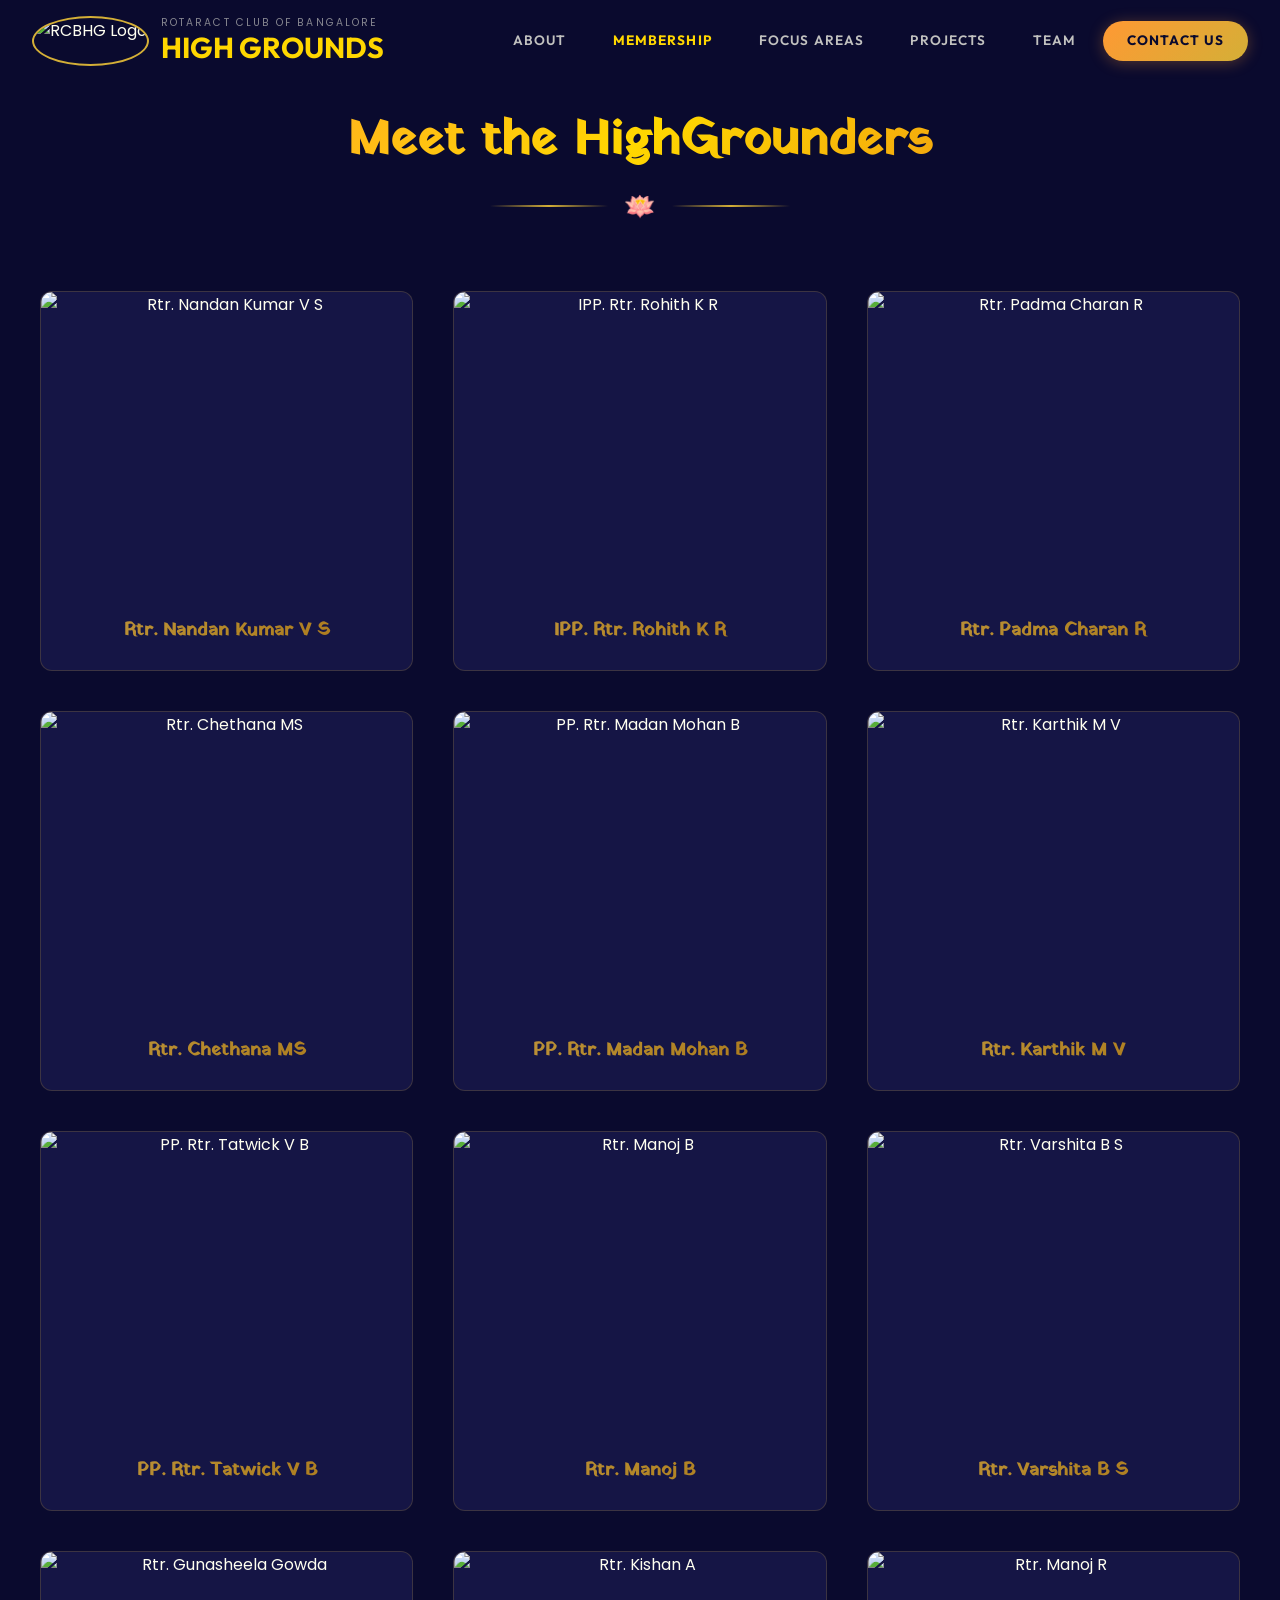
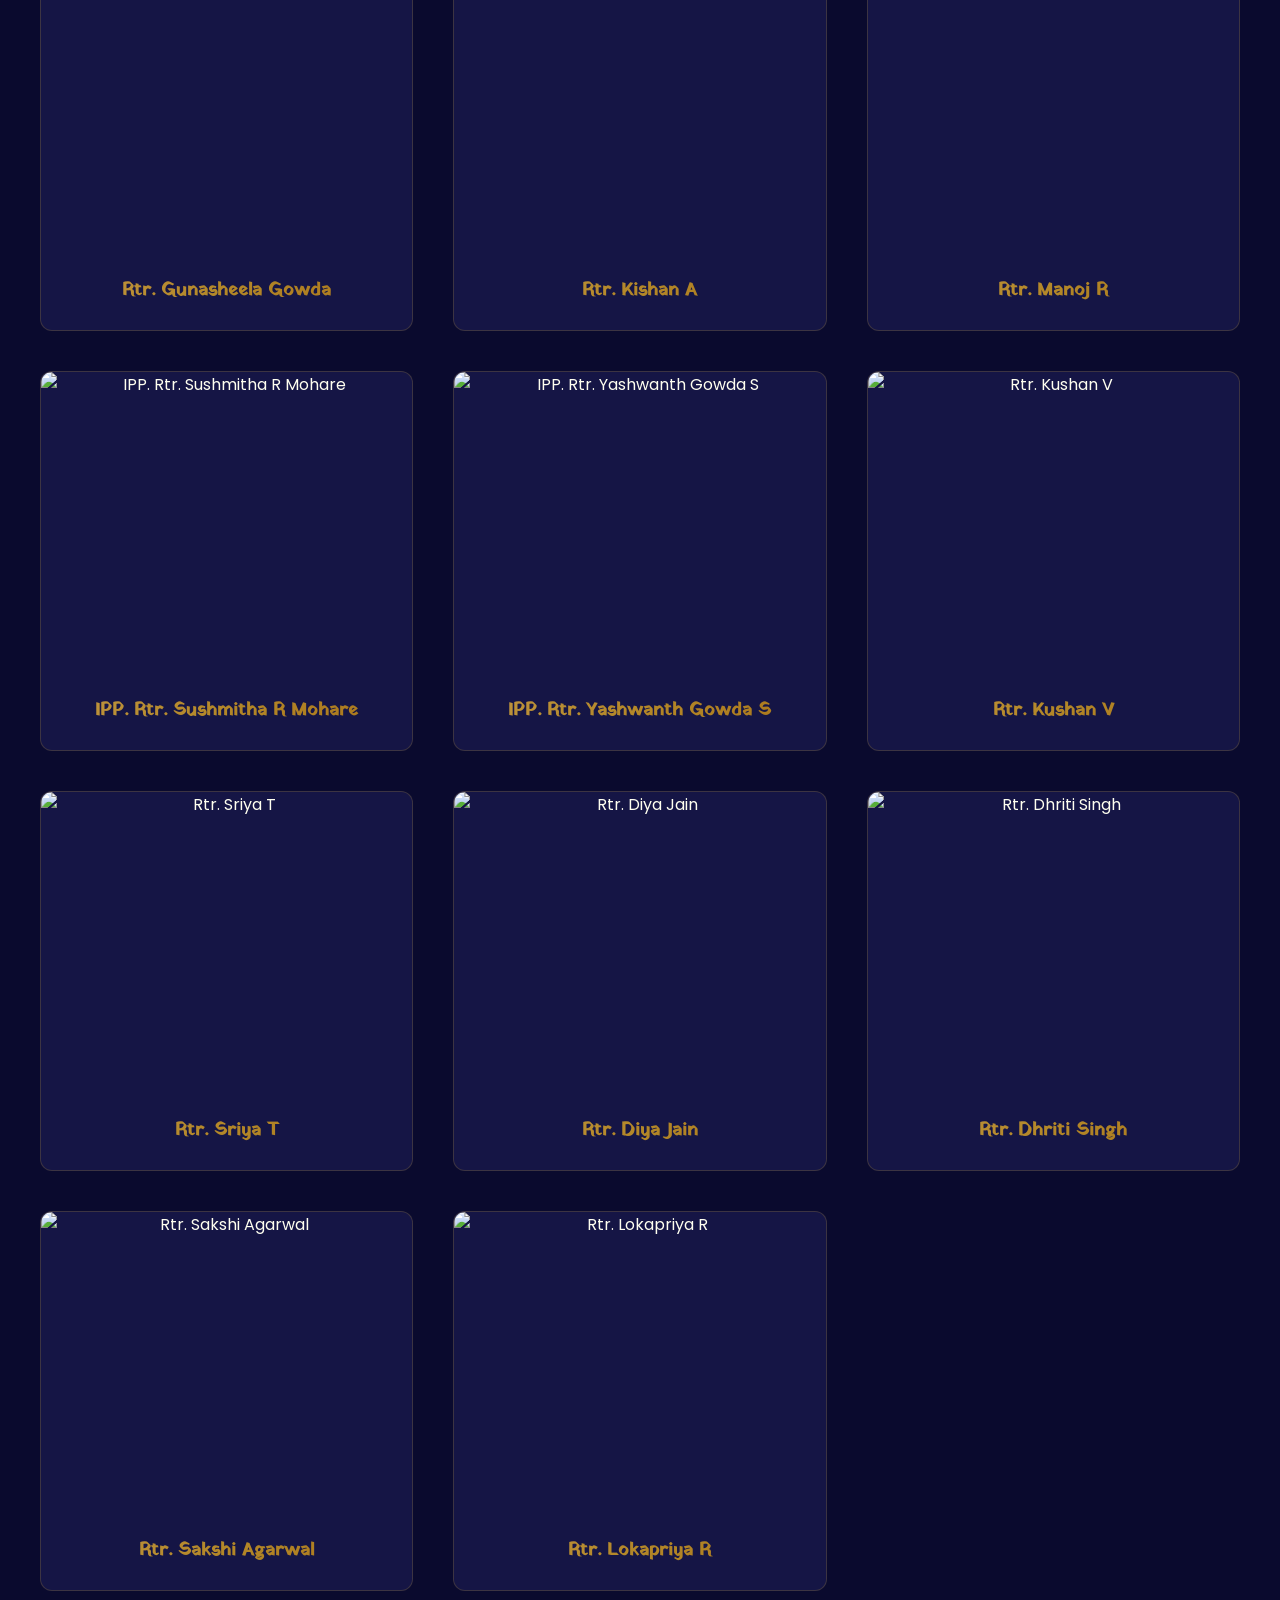
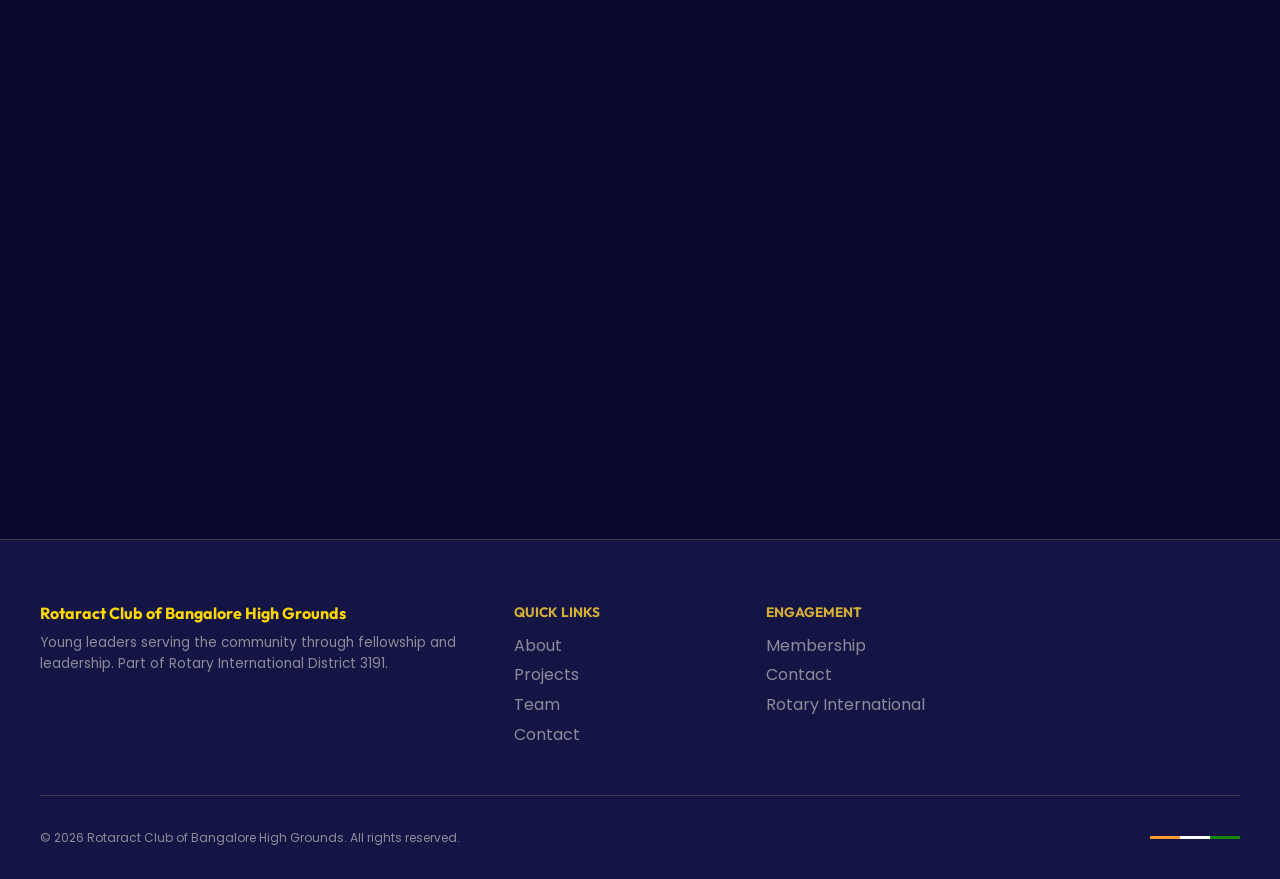
==== membership.html @ 36564b25 "Create membership.html" ====
<!DOCTYPE html>
<html lang="en">

<head>
  <meta charset="UTF-8">
  <meta name="viewport" content="width=device-width, initial-scale=1.0, maximum-scale=5">
  <title>Membership | Rotaract Club of Bangalore High Grounds</title>
  <meta name="description"
    content="Meet the members of Rotaract Club of Bangalore High Grounds and explore our membership statistics.">

  <meta name="author" content="Rotaract Club of Bangalore High Grounds">
  <meta name="keywords" content="Rotaract, Members, High Grounds, Bangalore, Community, RI District 3191">
  <meta name="robots" content="index, follow">
  <meta name="theme-color" content="#0A0A2E">

  <!-- Favicon and Fonts -->
  <link rel="icon" type="image/png" href="assets/logo.png">
  <link rel="stylesheet" href="https://cdnjs.cloudflare.com/ajax/libs/font-awesome/6.4.2/css/all.min.css">
  <link rel="stylesheet" href="styles.css">
</head>

<body>
  <!-- ══════════════════════════════════════
       FLOATING PARTICLES
       ══════════════════════════════════════ -->
  <div id="particles-container"></div>

  <!-- ══════════════════════════════════════
       NAVIGATION
       ══════════════════════════════════════ -->
  <nav id="main-nav">
    <div class="nav-inner">
      <a href="index.html" class="nav-logo">
        <img src="assets/logo.png" alt="RCBHG Logo">
        <div class="nav-logo-text">
          <small>Rotaract Club of Bangalore</small>
          <h2>HIGH GROUNDS</h2>
        </div>
      </a>
      <div class="nav-links">
        <a href="index.html#about" class="nav-link">About</a>
        <a href="membership.html" class="nav-link active">Membership</a>
        <a href="index.html#focus-areas" class="nav-link">Focus Areas</a>
        <a href="index.html#projects" class="nav-link">Projects</a>
        <a href="index.html#team" class="nav-link">Team</a>
        <a href="index.html#contact" class="nav-cta">Contact Us</a>
      </div>
      <button id="hamburger" class="hamburger" aria-label="Toggle menu">
        <span></span>
        <span></span>
        <span></span>
      </button>
    </div>
  </nav>

  <!-- Mobile Menu Drawer -->
  <div id="mobile-menu" class="mobile-menu">
    <a href="index.html#about" class="nav-link">About</a>
    <a href="membership.html" class="nav-link active">Membership</a>
    <a href="index.html#focus-areas" class="nav-link">Focus Areas</a>
    <a href="index.html#projects" class="nav-link">Projects</a>
    <a href="index.html#team" class="nav-link">Team</a>
    <a href="index.html#contact" class="nav-link">Contact Us</a>
  </div>
  <div id="mobile-backdrop" class="mobile-backdrop"></div>

  <!-- ══════════════════════════════════════
       MAIN CONTENT
       ══════════════════════════════════════ -->
  <main id="main-content">

    <!-- ── MEMBERSHIP HERO SECTION ── -->
    <!-- <section id="membership-hero" class="section reveal-parent">
      <div class="section-inner">
        <h1 class="hero-title reveal-child" style="font-size: 3.5rem; text-align: center;">
          Our <span class="highlight">Members</span>
        </h1>
        <p class="hero-subtitle reveal-child" style="max-width: 900px; margin: 1rem auto 0; text-align: center;">
          The heart of our club. Meet the passionate individuals who drive our mission forward.
        </p>
      </div>
    </section> -->

    <!-- ── MEMBER GALLERY ── -->
    <section id="member-gallery" class="section reveal-parent">
      <div class="section-inner">
        <h2 class="section-title reveal-child">Meet the HighGrounders</h2>
        <div class="indian-divider reveal-divider reveal-child">
          <span class="lotus">🪷</span>
        </div>

        <div class="member-gallery-grid">
          <!-- Member 1 -->
          <div class="member-card reveal-child">
            <div class="member-photo">
              <img src="assets/bod/Rtr. Nandan Kumar V S.png" alt="Rtr. Nandan Kumar V S">
            </div>
            <div class="member-details">
              <h3>Rtr. Nandan Kumar V S</h3>
            </div>
          </div>

          <!-- Member 2 -->
          <div class="member-card reveal-child">
            <div class="member-photo">
              <img src="assets/bod/IPP. Rtr. Rohith K R.jpeg" alt="IPP. Rtr. Rohith K R">
            </div>
            <div class="member-details">
              <h3>IPP. Rtr. Rohith K R</h3>
            </div>
          </div>

          <!-- Member 3 -->
          <div class="member-card reveal-child">
            <div class="member-photo">
              <img src="assets/bod/Rtr. Padma Charan R.png" alt="Rtr. Padma Charan R">
            </div>
            <div class="member-details">
              <h3>Rtr. Padma Charan R</h3>
            </div>
          </div>

          <!-- Member 4 -->
          <div class="member-card reveal-child">
            <div class="member-photo">
              <img src="assets/bod/Rtr. Chethana MS.jpeg" alt="Rtr. Chethana MS">
            </div>
            <div class="member-details">
              <h3>Rtr. Chethana MS</h3>
            </div>
          </div>

          <!-- Member 5 -->
          <div class="member-card reveal-child">
            <div class="member-photo">
              <img src="assets/bod/PP. Rtr. Madan Mohan B.jpg" alt="PP. Rtr. Madan Mohan B">
            </div>
            <div class="member-details">
              <h3>PP. Rtr. Madan Mohan B</h3>
            </div>
          </div>

          <!-- Member 6 -->
          <div class="member-card reveal-child">
            <div class="member-photo">
              <img src="assets/bod/Rtr. Karthik M V.jpeg" alt="Rtr. Karthik M V">
            </div>
            <div class="member-details">
              <h3>Rtr. Karthik M V</h3>
            </div>
          </div>

          <!-- Member 7 -->
          <div class="member-card reveal-child">
            <div class="member-photo">
              <img src="assets/bod/Rtr. Tatwickvb.jpeg" alt="PP. Rtr. Tatwick V B">
            </div>
            <div class="member-details">
              <h3>PP. Rtr. Tatwick V B</h3>
            </div>
          </div>

          <!-- Member 8 -->
          <div class="member-card reveal-child">
            <div class="member-photo">
              <img src="assets/bod/Rtr. Manoj B.jpeg" alt="Rtr. Manoj B">
            </div>
            <div class="member-details">
              <h3>Rtr. Manoj B</h3>
            </div>
          </div>

          <!-- Member 9 -->
          <div class="member-card reveal-child">
            <div class="member-photo">
              <img src="assets/bod/Rtr. Varshita B S.jpg" alt="Rtr. Varshita B S">
            </div>
            <div class="member-details">
              <h3>Rtr. Varshita B S</h3>
            </div>
          </div>

          <!-- Member 10 -->
          <div class="member-card reveal-child">
            <div class="member-photo">
              <img src="assets/bod/Rtr. Gunasheela Gowda.jpeg" alt="Rtr. Gunasheela Gowda">
            </div>
            <div class="member-details">
              <h3>Rtr. Gunasheela Gowda</h3>
            </div>
          </div>

          <!-- Member 11 -->
          <div class="member-card reveal-child">
            <div class="member-photo">
              <img src="assets/bod/Rtr. Kishan A.png" alt="Rtr. Kishan A">
            </div>
            <div class="member-details">
              <h3>Rtr. Kishan A</h3>
            </div>
          </div>

          <!-- Member 12 -->
          <div class="member-card reveal-child">
            <div class="member-photo">
              <img src="assets/bod/Rtr. Manoj R.jpeg" alt="Rtr. Manoj R">
            </div>
            <div class="member-details">
              <h3>Rtr. Manoj R</h3>
            </div>
          </div>

          <!-- Member 13 -->
          <div class="member-card reveal-child">
            <div class="member-photo">
              <img src="assets/bod/IPP.Rtr.Sushmitha R Mohare.jpeg" alt="IPP. Rtr. Sushmitha R Mohare">
            </div>
            <div class="member-details">
              <h3>IPP. Rtr. Sushmitha R Mohare</h3>
            </div>
          </div>

          <!-- Member 14 -->
          <div class="member-card reveal-child">
            <div class="member-photo">
              <img src="assets/bod/IPP. Rtr. Yashwanth Gowda S.jpg" alt="IPP. Rtr. Yashwanth Gowda S">
            </div>
            <div class="member-details">
              <h3>IPP. Rtr. Yashwanth Gowda S</h3>
            </div>
          </div>

          <!-- Member 15 -->
          <div class="member-card reveal-child">
            <div class="member-photo">
              <img src="assets/bod/Rtr. Kushan V.webp" alt="Rtr. Kushan V">
            </div>
            <div class="member-details">
              <h3>Rtr. Kushan V</h3>
            </div>
          </div>

          <!-- Member 16 -->
          <div class="member-card reveal-child">
            <div class="member-photo">
              <img src="assets/bod/Rtr. Sriya T.png" alt="Rtr. Sriya T">
            </div>
            <div class="member-details">
              <h3>Rtr. Sriya T</h3>
            </div>
          </div>

          <!-- Member 17 -->
          <div class="member-card reveal-child">
            <div class="member-photo">
              <img src="assets/bod/Rtr. Diya Jain.jpeg" alt="Rtr. Diya Jain">
            </div>
            <div class="member-details">
              <h3>Rtr. Diya Jain</h3>
            </div>
          </div>

          <!-- Member 18 -->
          <div class="member-card reveal-child">
            <div class="member-photo">
              <img src="assets/bod/Rtr. Dhriti Singh.png" alt="Rtr. Dhriti Singh">
            </div>
            <div class="member-details">
              <h3>Rtr. Dhriti Singh</h3>
            </div>
          </div>

          <!-- Member 19 -->
          <div class="member-card reveal-child">
            <div class="member-photo">
              <img src="assets/bod/Rtr. Sakshi Agarwal.jpg" alt="Rtr. Sakshi Agarwal">
            </div>
            <div class="member-details">
              <h3>Rtr. Sakshi Agarwal</h3>
            </div>
          </div>

          <!-- Member 20 -->
          <div class="member-card reveal-child">
            <div class="member-photo">
              <img src="assets/bod/Rtr Lokapriya R.jpg" alt="Rtr. Lokapriya R">
            </div>
            <div class="member-details">
              <h3>Rtr. Lokapriya R</h3>
            </div>
          </div>

          <!-- Member 21 -->
          <div class="member-card reveal-child">
            <div class="member-photo">
              <img src="assets/bod/Rtr. Kavyashree S.png" alt="Rtr. Kavyashree S">
            </div>
            <div class="member-details">
              <h3>Rtr. Kavyashree S</h3>
            </div>
          </div>

          <!-- Member 22 -->
          <div class="member-card reveal-child">
            <div class="member-photo">
              <img src="assets/members/PP. Rtr. Padma Nesar R.jpg" alt="PP. Rtr. Padma Nesar R">
            </div>
            <div class="member-details">
              <h3>PP. Rtr. Padma Nesar R</h3>
            </div>
          </div>

          <!-- Member 23 -->
          <div class="member-card reveal-child">
            <div class="member-photo">
              <img src="assets/members/Rtr. Vijay R.jpg" alt="Rtr. Vijay R">
            </div>
            <div class="member-details">
              <h3>Rtr. Vijay R</h3>
            </div>
          </div>

          <!-- Member 24 -->
          <div class="member-card reveal-child">
            <div class="member-photo">
              <img src="assets/members/Rtr. Darshana Sankhla.jpeg" alt="Rtr. Darshana Sankhla">
            </div>
            <div class="member-details">
              <h3>Rtr. Darshana Sankhla</h3>
            </div>
          </div>

          <!-- Member 25 -->
          <div class="member-card reveal-child">
            <div class="member-photo">
              <img src="assets/members/PP Rtr. Dheeraj D Raikar.jpg" alt="PP Rtr. Dheeraj D Raikar">
            </div>
            <div class="member-details">
              <h3>PP Rtr. Dheeraj D Raikar</h3>
            </div>
          </div>

          <!-- Member 26 -->
          <div class="member-card reveal-child">
            <div class="member-photo">
              <img src="assets/members/Rtr. Mohd Mujaheed.jpeg" alt="Rtr. Mohd Mujaheed">
            </div>
            <div class="member-details">
              <h3>Rtr. Mohd Mujaheed</h3>
            </div>
          </div>

          <!-- Member 27 -->
          <div class="member-card reveal-child">
            <div class="member-photo">
              <img src="assets/members/PP Rtr. Vishnu V.jpg" alt="PP Rtr. Vishnu V">
            </div>
            <div class="member-details">
              <h3>PP Rtr. Vishnu V</h3>
            </div>
          </div>

          <!-- Member 28 -->
          <div class="member-card reveal-child">
            <div class="member-photo">
              <img src="assets/members/Rtr. Shreyas S Rigvedi.jpg" alt="Rtr. Shreyas S Rigvedi">
            </div>
            <div class="member-details">
              <h3>Rtr. Shreyas S Rigvedi</h3>
            </div>
          </div>

          <!-- Member 29 -->
          <div class="member-card reveal-child">
            <div class="member-photo">
              <img src="assets/members/Rtr. Riya Singhal.jpeg" alt="Rtr. Riya Singhal">
            </div>
            <div class="member-details">
              <h3>Rtr. Riya Singhal</h3>
            </div>
          </div>

          <!-- Member 30 -->
          <div class="member-card reveal-child">
            <div class="member-photo">
              <img src="assets/members/Rtr. Sai Jaswanth J Ganesh.jpeg" alt="Rtr. Sai Jaswanth J Ganesh">
            </div>
            <div class="member-details">
              <h3>Rtr. Sai Jaswanth J Ganesh</h3>
            </div>
          </div>

          <!-- Member 31 -->
          <div class="member-card reveal-child">
            <div class="member-photo">
              <img src="assets/members/Rtr. Vaishnav Prasid P.jpeg" alt="Rtr. Vaishnav Prasid P">
            </div>
            <div class="member-details">
              <h3>Rtr. Vaishnav Prasid P</h3>
            </div>
          </div>

          <!-- Member 32 -->
          <div class="member-card reveal-child">
            <div class="member-photo">
              <img src="assets/members/Rtr. Gokul.jpg" alt="Rtr. Gokul">
            </div>
            <div class="member-details">
              <h3>Rtr. Gokul</h3>
            </div>
          </div>

          <!-- Member 33 -->
          <div class="member-card reveal-child">
            <div class="member-photo">
              <img src="assets/members/Rtr. Prerana Balakrishna.jpeg" alt="Rtr. Prerana Balakrishna">
            </div>
            <div class="member-details">
              <h3>Rtr. Prerana Balakrishna</h3>
            </div>
          </div>

          <!-- Member 34 -->
          <div class="member-card reveal-child">
            <div class="member-photo">
              <img src="assets/members/Rtr. Deekshitha Puttraj.jpg" alt="Rtr. Deekshitha Puttraj">
            </div>
            <div class="member-details">
              <h3>Rtr. Deekshitha Puttraj</h3>
            </div>
          </div>

          <!-- Member 35 -->
          <div class="member-card reveal-child">
            <div class="member-photo">
              <img src="assets/members/Rtr. Shirali Kaushal.jpg" alt="Rtr. Shirali Kaushal">
            </div>
            <div class="member-details">
              <h3>Rtr. Shirali Kaushal</h3>
            </div>
          </div>

        </div>
      </div>
    </section>

  </main>

  <!-- ══════════════════════════════════════
       FOOTER
       ══════════════════════════════════════ -->
  <footer id="footer">
    <div class="footer-grid">
      <div>
        <h4 style="color: var(--gold-bright); margin-bottom: 0.5rem;">Rotaract Club of Bangalore High Grounds</h4>
        <p style="color: var(--text-muted); font-size: 0.85rem;">
          Young leaders serving the community through fellowship and leadership. Part of Rotary International District
          3191.
        </p>
      </div>
      <div>
        <h4 style="color: var(--gold); font-size: 0.85rem; text-transform: uppercase; margin-bottom: 0.75rem;">Quick
          Links</h4>
        <a href="index.html#about" style="display:block; color:var(--text-muted); margin-bottom: 0.25rem;">About</a>
        <a href="index.html#projects"
          style="display:block; color:var(--text-muted); margin-bottom: 0.25rem;">Projects</a>
        <a href="index.html#team" style="display:block; color:var(--text-muted); margin-bottom: 0.25rem;">Team</a>
        <a href="index.html#contact" style="display:block; color:var(--text-muted);">Contact</a>
      </div>
      <div>
        <h4 style="color: var(--gold); font-size: 0.85rem; text-transform: uppercase; margin-bottom: 0.75rem;">
          Engagement</h4>
        <a href="membership.html" style="display:block; color:var(--text-muted); margin-bottom: 0.25rem;">Membership</a>
        <a href="index.html#contact" style="display:block; color:var(--text-muted); margin-bottom: 0.25rem;">Contact</a>
        <a href="https://rotary.org" target="_blank" rel="noopener"
          style="display:block; color:var(--text-muted);">Rotary
          International</a>
      </div>
    </div>
    <div class="footer-bottom">
      <span>© 2026 Rotaract Club of Bangalore High Grounds. All rights reserved.</span>
      <div class="tricolor-bar">
        <span class="saffron"></span>
        <span class="white"></span>
        <span class="green"></span>
      </div>
    </div>
  </footer>

  <!-- JavaScript -->
  <script src="script.js"></script>
</body>

</html>
---- styles.css ----
/* ============================================================
   ROTARACT CLUB OF HIGHGROUNDS — Design System & Styles
   Indian Theme | Cinematic Scroll | Premium Aesthetics
   ============================================================ */

/* ── Google Fonts ── */
@import url('https://fonts.googleapis.com/css2?family=Yatra+One&family=Gravitas+One&family=Outfit:wght@300;400;500;600;700;800;900&family=Poppins:wght@300;400;500;600;700;800&display=swap');




/* ── CSS Custom Properties (Design Tokens) ── */
:root {
  /* Indian Color Palette */
  --saffron: #FF9933;
  --saffron-deep: #E87B1A;
  --saffron-glow: #FFB347;
  --navy: #0A0A2E;
  --navy-light: #151545;
  --navy-surface: #1C1C55;
  --maroon: #800020;
  --maroon-deep: #5C0015;
  --gold: #D4AF37;
  --gold-bright: #FFD700;
  --gold-pale: #F5E6B8;
  --ivory: #FFFFF0;
  --ivory-warm: #FFF8DC;
  --teal: #1B6B6E;
  --teal-deep: #0D4F52;
  --white: #FFFFFF;
  --green-india: #138808;
  --chakra-blue: #000080;

  /* Neutral Scale */
  --gray-50: #FAFAFA;
  --gray-100: #F5F5F5;
  --gray-200: #E5E5E5;
  --gray-300: #D4D4D4;
  --gray-400: #A3A3A3;
  --gray-500: #737373;
  --gray-600: #525252;
  --gray-700: #404040;
  --gray-800: #262626;
  --gray-900: #171717;

  /* Semantic Colors */
  --bg-primary: var(--navy);
  --bg-secondary: var(--navy-light);
  --bg-surface: var(--navy-surface);
  --bg-card: rgba(26, 26, 80, 0.6);
  --text-primary: var(--ivory);
  --text-secondary: rgba(255, 255, 240, 0.75);
  --text-muted: rgba(255, 255, 240, 0.5);
  --accent-primary: var(--saffron);
  --accent-secondary: var(--gold);
  --accent-tertiary: var(--teal);
  --border-color: rgba(212, 175, 55, 0.2);
  --border-glow: rgba(255, 153, 51, 0.4);

  /* Typography */
  --font-display: 'Bebas Neue', 'Yatra One', serif;
  --font-heading: 'Outfit', sans-serif;
  --font-body: 'Poppins', sans-serif;

  /* Font Sizes — Fluid */
  --fs-hero: clamp(2.5rem, 7vw, 6rem);
  --fs-h1: clamp(2.25rem, 5vw, 4rem);
  --fs-h2: clamp(1.75rem, 4vw, 3rem);
  --fs-h3: clamp(1.25rem, 3vw, 2rem);
  --fs-h4: clamp(1.1rem, 2vw, 1.5rem);
  --fs-body: clamp(0.95rem, 1.5vw, 1.1rem);
  --fs-small: clamp(0.8rem, 1vw, 0.9rem);
  --fs-caption: 0.75rem;

  /* Spacing */
  --space-xs: 0.5rem;
  --space-sm: 0.75rem;
  --space-md: 1rem;
  --space-lg: 1.25rem;
  --space-xl: 1.75rem;
  --space-2xl: 2rem;
  --space-3xl: 3rem;

  /* Borders */
  --radius-sm: 0.5rem;
  --radius-md: 1rem;
  --radius-lg: 1.5rem;
  --radius-xl: 2rem;
  --radius-full: 50%;

  /* Shadows */
  --shadow-sm: 0 2px 8px rgba(0, 0, 0, 0.3);
  --shadow-md: 0 4px 20px rgba(0, 0, 0, 0.4);
  --shadow-lg: 0 8px 40px rgba(0, 0, 0, 0.5);
  --shadow-glow-saffron: 0 0 30px rgba(255, 153, 51, 0.3);
  --shadow-glow-gold: 0 0 30px rgba(212, 175, 55, 0.3);
  --shadow-glow-teal: 0 0 30px rgba(27, 107, 110, 0.3);

  /* Glass */
  --glass-bg: rgba(10, 10, 46, 0.65);
  --glass-border: rgba(212, 175, 55, 0.15);
  --glass-blur: 20px;

  /* Transitions */
  --ease-smooth: cubic-bezier(0.25, 0.46, 0.45, 0.94);
  --ease-bounce: cubic-bezier(0.34, 1.56, 0.64, 1);
  --ease-out-expo: cubic-bezier(0.19, 1, 0.22, 1);

  /* Z-index layers */
  --z-particles: 1;
  --z-content: 5;
  --z-nav: 100;
  --z-intro: 10000;
}

/* ── Reset & Base ── */
*,
*::before,
*::after {
  margin: 0;
  padding: 0;
  box-sizing: border-box;
}

html {
  scroll-behavior: smooth;
  scrollbar-width: thin;
  scrollbar-color: var(--gold) var(--navy);
  overflow-x: hidden;
}

body {
  font-family: var(--font-body);
  background-color: var(--bg-primary);
  color: var(--text-primary);
  line-height: 1.6;
  overflow-x: hidden;
  -webkit-font-smoothing: antialiased;
  -moz-osx-font-smoothing: grayscale;
}

/* Scrollbar */
::-webkit-scrollbar {
  width: 8px;
}

::-webkit-scrollbar-track {
  background: var(--navy);
}

::-webkit-scrollbar-thumb {
  background: linear-gradient(180deg, var(--saffron), var(--gold));
  border-radius: 4px;
}

img {
  max-width: 100%;
  height: auto;
  display: block;
}

a {
  text-decoration: none;
  color: inherit;
}

ul {
  list-style: none;
}

button {
  cursor: pointer;
  border: none;
  background: none;
  font-family: inherit;
}

/* ── Typography ── */
.font-display {
  font-family: var(--font-display);
}

.font-heading {
  font-family: var(--font-heading);
}

/* Target only the H2 inside the navigation logo text */
.nav-logo-text h2 {
  color: var(--gold-bright);
  /* Replace with your desired color token or hex code */
}


h1,
h2,
h3,
h4,
h5,
h6 {
  font-family: var(--font-heading);
  font-weight: 700;
  line-height: 1.2;
  color: var(--text-primary);
}

.section-title {
  font-family: var(--font-display);
  font-size: var(--fs-h2);
  text-align: center;
  margin-bottom: var(--space-md);
  background: linear-gradient(135deg, var(--saffron), var(--gold-bright), var(--saffron-deep));
  -webkit-background-clip: text;
  -webkit-text-fill-color: transparent;
  background-clip: text;
}

.section-subtitle {
  text-align: center;
  color: var(--text-secondary);
  font-size: var(--fs-body);
  max-width: 600px;
  margin: 0 auto var(--space-xl);
}

/* ── Indian Decorative Divider ── */
.indian-divider {
  display: flex;
  align-items: center;
  justify-content: center;
  gap: 1rem;
  margin: var(--space-lg) auto;
  max-width: 300px;
}

.indian-divider::before,
.indian-divider::after {
  content: '';
  flex: 1;
  height: 1px;
  background: linear-gradient(90deg, transparent, var(--gold), transparent);
}

.indian-divider .lotus {
  font-size: 1.5rem;
  color: var(--gold);
  animation: float 3s ease-in-out infinite;
}

/* ── Mandala Decoration ── */
.mandala-decoration {
  position: absolute;
  width: 300px;
  height: 300px;
  opacity: 0.06;
  pointer-events: none;
  background: conic-gradient(from 0deg, var(--gold), transparent, var(--gold), transparent, var(--gold), transparent, var(--gold), transparent);
  border-radius: 50%;
  animation: rotateSlow 60s linear infinite;
}

/* ══════════════════════════════════════
   VIDEO INTRO OVERLAY (Clean Click-To-Play & Object-Fit: Cover)
   ══════════════════════════════════════ */

.vi-overlay {
  position: fixed;
  inset: 0;
  z-index: var(--z-intro);
  background: #000000;
  display: flex;
  align-items: center;
  justify-content: center;
  cursor: pointer;
  opacity: 1;
  transition: opacity 0.8s cubic-bezier(0.4, 0, 0.2, 1);
  overflow: hidden;
}

.vi-overlay.vi-fade-out {
  opacity: 0;
  pointer-events: none;
}

.vi-overlay.vi-hidden {
  display: none;
}

/* HTML5 Intro Video element with object-fit: cover for fullscreen */
.vi-video {
  position: absolute;
  inset: 0;
  width: 100%;
  height: 100%;
  object-fit: cover;
  z-index: 0;
}

/* Clean Play Button Indicator */
.vi-play-trigger {
  position: relative;
  z-index: 5;
  display: flex;
  flex-direction: column;
  align-items: center;
  gap: 16px;
  pointer-events: none;
  transition: transform 0.3s ease, opacity 0.3s ease;
}

.vi-play-icon-wrap {
  width: 84px;
  height: 84px;
  border-radius: 50%;
  background: rgba(255, 153, 51, 0.25);
  border: 1px solid rgba(212, 175, 55, 0.5);
  backdrop-filter: blur(12px);
  display: flex;
  align-items: center;
  justify-content: center;
  box-shadow: 0 0 40px rgba(255, 153, 51, 0.4);
  animation: viPulse 2.5s ease-in-out infinite;
}

.vi-play-icon {
  width: 0;
  height: 0;
  border-style: solid;
  border-width: 12px 0 12px 22px;
  border-color: transparent transparent transparent var(--gold-bright);
  margin-left: 4px;
}

.vi-play-text {
  font-family: var(--font-heading);
  font-size: 0.9rem;
  font-weight: 600;
  color: var(--ivory);
  letter-spacing: 0.1em;
  text-transform: uppercase;
  background: rgba(10, 10, 46, 0.75);
  padding: 8px 20px;
  border-radius: var(--radius-xl);
  border: 1px solid var(--border-color);
  backdrop-filter: blur(8px);
}

.vi-overlay:hover .vi-play-trigger {
  transform: scale(1.08);
}

.vi-overlay.vi-playing .vi-play-trigger {
  opacity: 0;
}

/* Progress bar */
.vi-progress {
  position: absolute;
  bottom: 0;
  left: 0;
  width: 100%;
  height: 4px;
  background: rgba(255, 255, 255, 0.1);
  z-index: 10;
}

.vi-progress-bar {
  height: 100%;
  width: 0%;
  background: linear-gradient(90deg, var(--saffron), var(--gold-bright));
  box-shadow: 0 0 10px var(--saffron);
  transition: width 0.1s linear;
}

body.vi-active {
  overflow: hidden;
}

/* ══════════════════════════════════════
   NAVIGATION
   ══════════════════════════════════════ */

#main-nav {
  position: fixed;
  top: 0;
  left: 0;
  right: 0;
  z-index: var(--z-nav);
  padding: 1rem 2rem;
  transition: all 0.4s var(--ease-smooth);
  opacity: 0;
  transform: translateY(-100%);
}

#main-nav.visible {
  opacity: 1;
  transform: translateY(0);
}

#main-nav.scrolled {
  background: var(--glass-bg);
  backdrop-filter: blur(var(--glass-blur));
  -webkit-backdrop-filter: blur(var(--glass-blur));
  border-bottom: 1px solid var(--glass-border);
  box-shadow: 0 4px 30px rgba(0, 0, 0, 0.3);
  padding: 0.75rem 2rem;
}

.nav-inner {
  max-width: 1400px;
  margin: 0 auto;
  display: flex;
  align-items: center;
  justify-content: space-between;
}

.nav-logo {
  display: flex;
  align-items: center;
  gap: 0.75rem;
}

.nav-logo img {
  height: 50px;
  width: auto;
  border-radius: 50%;
  border: 2px solid var(--gold);
  transition: transform 0.3s var(--ease-bounce);
}

.nav-logo:hover img {
  transform: scale(1.1) rotate(5deg);
}

.nav-logo-text {
  font-family: var(--font-display);
  font-size: 1.2rem;
  color: var(--gold-bright);
  line-height: 1.2;
}

.nav-logo-text small {
  display: block;
  font-family: var(--font-body);
  font-size: 0.65rem;
  color: var(--text-muted);
  letter-spacing: 0.2em;
  text-transform: uppercase;
}

.nav-links {
  display: flex;
  align-items: center;
  gap: 0.5rem;
}

.nav-link {
  position: relative;
  padding: 0.6rem 1.2rem;
  font-family: var(--font-heading);
  font-size: 0.85rem;
  font-weight: 600;
  color: var(--text-secondary);
  text-transform: uppercase;
  letter-spacing: 0.08em;
  transition: all 0.3s ease;
  border-radius: var(--radius-sm);
}

.nav-link:hover,
.nav-link.active {
  color: var(--gold-bright);
}

.nav-cta {
  padding: 0.6rem 1.5rem;
  background: linear-gradient(135deg, var(--saffron), var(--gold));
  color: var(--navy);
  font-family: var(--font-heading);
  font-weight: 700;
  font-size: 0.85rem;
  border-radius: var(--radius-xl);
  text-transform: uppercase;
  letter-spacing: 0.08em;
  transition: all 0.3s var(--ease-bounce);
  box-shadow: 0 2px 15px rgba(255, 153, 51, 0.3);
}

.nav-cta:hover {
  transform: translateY(-2px) scale(1.05);
  box-shadow: 0 4px 25px rgba(255, 153, 51, 0.5);
}

.hamburger {
  display: none;
  flex-direction: column;
  gap: 5px;
  width: 30px;
  padding: 5px 0;
  z-index: 10;
}

.hamburger span {
  width: 100%;
  height: 2px;
  background: var(--gold);
  border-radius: 2px;
  transition: all 0.3s ease;
}

.hamburger.active span:nth-child(1) {
  transform: translateY(7px) rotate(45deg);
  background: var(--saffron);
}

.hamburger.active span:nth-child(2) {
  opacity: 0;
}

.hamburger.active span:nth-child(3) {
  transform: translateY(-7px) rotate(-45deg);
  background: var(--saffron);
}

.mobile-menu {
  position: fixed;
  top: 0;
  right: -100%;
  width: min(350px, 85vw);
  height: 100vh;
  background: var(--glass-bg);
  backdrop-filter: blur(30px);
  -webkit-backdrop-filter: blur(30px);
  z-index: 99;
  padding: 6rem 2rem 2rem;
  transition: right 0.5s var(--ease-out-expo);
  border-left: 1px solid var(--glass-border);
  display: flex;
  flex-direction: column;
  gap: 0.5rem;
}

.mobile-menu.open {
  right: 0;
}

.mobile-backdrop {
  position: fixed;
  inset: 0;
  background: rgba(0, 0, 0, 0.5);
  z-index: 98;
  opacity: 0;
  pointer-events: none;
  transition: opacity 0.3s ease;
}

.mobile-backdrop.active {
  opacity: 1;
  pointer-events: auto;
}

/* ══════════════════════════════════════
   MAIN WEBSITE CONTENT
   ══════════════════════════════════════ */

#main-content {
  opacity: 0;
  transition: opacity 1s ease;
  position: relative;
}

#main-content.visible {
  opacity: 1;
}

.section {
  position: relative;
  padding: var(--space-3xl) var(--space-lg);
  overflow: hidden;
}

.section-inner {
  max-width: 1200px;
  margin: 0 auto;
}

/* ── HERO SECTION ── */
#hero {
  min-height: 100vh;
  display: flex;
  align-items: flex-start;
  justify-content: center;
  text-align: center;
  position: relative;
  background: url('assets/teamheaderbg.png') center 20% / cover no-repeat;
  overflow: hidden;
  padding-top: 13rem;
}

#hero::before {
  content: '';
  position: absolute;
  inset: 0;
  background: linear-gradient(180deg,
      rgba(10, 10, 46, 0.12) 0%,
      rgba(10, 10, 46, 0.25) 35%,
      rgba(10, 10, 46, 0.7) 55%,
      rgba(10, 10, 46, 0.95) 75%,
      rgba(10, 10, 46, 1) 100%);
}

.hero-content {
  position: relative;
  z-index: var(--z-content);
  padding: 1rem;
  max-width: 900px;
  margin-top: auto;
  padding-bottom: 2rem;
}

.hero-badge {
  display: inline-flex;
  align-items: center;
  gap: 0.5rem;
  padding: 0.5rem 1.5rem;
  background: rgba(255, 153, 51, 0.15);
  border: 1px solid rgba(255, 153, 51, 0.3);
  border-radius: var(--radius-xl);
  font-size: var(--fs-small);
  color: var(--saffron);
  font-weight: 500;
  margin-bottom: var(--space-lg);
  backdrop-filter: blur(10px);
}

.hero-title {
  font-family: var(--font-display);
  /* font-size: clamp(1.2rem, 3.8vw, 3.6rem); */
  font-size: -webkit-xxx-large;
  line-height: 1.15;
  margin-bottom: var(--space-md);
}

.hero-title-white {
  display: block;
  white-space: nowrap;
  color: var(--white);
  -webkit-text-fill-color: var(--white);
}

.hero-title-gold {
  display: block;
  white-space: nowrap;
  background: linear-gradient(135deg, var(--gold-bright), #FFC800);
  -webkit-background-clip: text;
  -webkit-text-fill-color: transparent;
  background-clip: text;
}

.hero-title .highlight {
  background: linear-gradient(135deg, var(--saffron), var(--gold-bright));
  -webkit-background-clip: text;
  -webkit-text-fill-color: transparent;
  background-clip: text;
}

.hero-tagline {
  font-size: 1.5rem;
  color: var(--gold-bright);
  margin-bottom: 0.5rem;
}

.hero-tagline-sub {
  font-size: 1.15rem;
  color: var(--text-secondary);
  font-style: italic;
  margin-bottom: 1rem;
  font-family: var(--font-body);
}

.hero-subtitle {
  color: var(--text-secondary);
  font-size: var(--fs-body);
  max-width: 700px;
  margin: 0 auto var(--space-xl);
}

.hero-buttons {
  display: flex;
  align-items: center;
  justify-content: center;
  gap: 1.5rem;
  flex-wrap: wrap;
}

.btn {
  display: inline-flex;
  align-items: center;
  gap: 0.5rem;
  padding: 0.9rem 2rem;
  font-family: var(--font-heading);
  font-weight: 700;
  font-size: 0.95rem;
  border-radius: var(--radius-xl);
  text-transform: uppercase;
  letter-spacing: 0.05em;
  transition: all 0.3s var(--ease-bounce);
}

.btn-primary {
  background: linear-gradient(135deg, var(--saffron), var(--gold));
  color: var(--navy);
  box-shadow: 0 4px 20px rgba(255, 153, 51, 0.4);
}

.btn-primary:hover {
  transform: translateY(-3px) scale(1.05);
  box-shadow: 0 6px 30px rgba(255, 153, 51, 0.6);
}

.btn-outline {
  border: 2px solid var(--gold);
  color: var(--gold-bright);
  background: rgba(212, 175, 55, 0.1);
}

.btn-outline:hover {
  background: var(--gold);
  color: var(--navy);
  transform: translateY(-3px);
}

/* ── QUICK LINKS GRID ── */
#quick-links {
  margin-top: -3rem;
  position: relative;
  z-index: 10;
  padding: 0 var(--space-lg);
}

.quick-links-grid {
  max-width: 1200px;
  margin: 0 auto;
  display: grid;
  grid-template-columns: repeat(auto-fit, minmax(180px, 1fr));
  gap: 1rem;
}

.quick-link-card {
  background: var(--glass-bg);
  backdrop-filter: blur(var(--glass-blur));
  border: 1px solid var(--glass-border);
  border-radius: var(--radius-md);
  padding: 1.5rem 1rem;
  text-align: center;
  cursor: pointer;
  transition: all 0.3s var(--ease-bounce);
  display: flex;
  flex-direction: column;
  align-items: center;
  gap: 0.5rem;
}

.quick-link-card:hover {
  transform: translateY(-8px);
  border-color: var(--saffron);
  box-shadow: 0 10px 30px rgba(255, 153, 51, 0.3);
}

.quick-link-icon {
  font-size: 2rem;
}

.quick-link-title {
  font-family: var(--font-heading);
  font-weight: 600;
  font-size: 0.9rem;
  color: var(--ivory);
}

/* ── ABOUT & CLUB INFO ── */
.about-grid {
  display: grid;
  grid-template-columns: 1fr 1fr;
  gap: var(--space-2xl);
  align-items: center;
}

.about-image-container img {
  border-radius: var(--radius-lg);
  border: 2px solid var(--border-color);
  box-shadow: var(--shadow-md);
}

.about-text h2 {
  font-family: var(--font-display);
  font-size: var(--fs-h2);
  color: var(--gold-bright);
  margin-bottom: var(--space-md);
}

.about-features {
  display: flex;
  flex-direction: column;
  gap: 1.5rem;
  margin-top: var(--space-lg);
}

.about-feature {
  display: flex;
  gap: 1rem;
  align-items: flex-start;
}

.about-feature-icon {
  font-size: 1.8rem;
  background: rgba(255, 153, 51, 0.1);
  padding: 0.75rem;
  border-radius: var(--radius-md);
  border: 1px solid var(--border-color);
}

.info-grid {
  display: grid;
  grid-template-columns: repeat(auto-fit, minmax(200px, 1fr));
  gap: 1.25rem;
  margin-top: 2rem;
}

.info-card {
  background: var(--bg-card);
  border: 1px solid var(--border-color);
  border-radius: var(--radius-md);
  padding: 1.25rem;
}

.info-card-label {
  font-size: var(--fs-caption);
  color: var(--text-muted);
  text-transform: uppercase;
  letter-spacing: 0.1em;
  margin-bottom: 4px;
}

.info-card-value {
  font-family: var(--font-heading);
  font-size: 1.1rem;
  font-weight: 700;
  color: var(--gold-bright);
}

/* ── FOCUS AREAS ── */
.focus-grid {
  display: grid;
  grid-template-columns: repeat(auto-fit, minmax(280px, 1fr));
  gap: 1.5rem;
}

.focus-card {
  background: var(--bg-card);
  border: 1px solid var(--border-color);
  border-radius: var(--radius-md);
  padding: 2rem;
  transition: all 0.3s var(--ease-bounce);
}

.focus-card:hover {
  transform: translateY(-8px);
  border-color: var(--saffron);
  box-shadow: var(--shadow-glow-saffron);
}

.focus-icon {
  font-size: 2.5rem;
  margin-bottom: 1rem;
  display: block;
}

.focus-card h3 {
  font-size: 1.25rem;
  margin-bottom: 0.5rem;
  color: var(--gold-bright);
}

.focus-card p {
  font-size: var(--fs-small);
  color: var(--text-secondary);
}

/* ── PROJECTS ── */
.projects-grid {
  display: grid;
  grid-template-columns: repeat(auto-fit, minmax(320px, 1fr));
  gap: 2rem;
}

.project-card {
  background: var(--bg-card);
  border: 1px solid var(--border-color);
  border-radius: var(--radius-md);
  overflow: hidden;
  transition: all 0.3s ease;
}

.project-card:hover {
  transform: translateY(-8px);
  box-shadow: var(--shadow-md);
  border-color: var(--saffron);
}

.project-card-image {
  height: 200px;
  position: relative;
}

.project-card-body {
  padding: 1.5rem;
}

.project-card-body h3 {
  font-size: 1.2rem;
  margin-bottom: 0.5rem;
  color: var(--gold-bright);
}

.project-card-body p {
  font-size: var(--fs-small);
  color: var(--text-secondary);
}

/* ── STATS COUNTER ── */
.stats-grid {
  display: grid;
  grid-template-columns: repeat(auto-fit, minmax(200px, 1fr));
  gap: 2rem;
  text-align: center;
}

.stat-item {
  background: var(--glass-bg);
  border: 1px solid var(--glass-border);
  border-radius: var(--radius-md);
  padding: 2rem 1rem;
}

.stat-number {
  font-family: var(--font-display);
  font-size: clamp(2.5rem, 5vw, 4rem);
  color: var(--saffron);
  line-height: 1;
  margin-bottom: 0.5rem;
}

.stat-label {
  font-size: var(--fs-small);
  color: var(--text-secondary);
  text-transform: uppercase;
  letter-spacing: 0.08em;
}

/* ── TEAM SECTION ── */
.team-grid {
  display: grid;
  grid-template-columns: repeat(auto-fit, minmax(200px, 1fr));
  gap: 2rem;
  text-align: center;
}

.team-card {
  background: var(--bg-card);
  border: 1px solid var(--border-color);
  border-radius: var(--radius-md);
  padding: 2rem 1.5rem;
  transition: all 0.3s ease;
}

.team-card:hover {
  transform: translateY(-8px);
  border-color: var(--gold);
}

.team-avatar {
  width: 120px;
  height: 120px;
  margin: 0 auto 1rem;
  border-radius: 50%;
  border: 2px solid var(--gold);
  overflow: hidden;
}

.team-avatar img {
  width: 100%;
  height: 100%;
  object-fit: cover;
  object-position: center top;
}

.team-card h3 {
  font-size: 1.1rem;
  color: var(--gold-bright);
}

.team-card .role {
  font-size: var(--fs-small);
  color: var(--saffron);
  font-weight: 600;
}

/* ── EVENTS SECTION ── */
.events-timeline {
  display: flex;
  flex-direction: column;
  gap: 1.5rem;
  max-width: 900px;
  margin: 0 auto;
}

.event-item {
  background: var(--bg-card);
  border: 1px solid var(--border-color);
  border-radius: var(--radius-md);
  padding: 1.5rem 2rem;
  border-left: 4px solid var(--saffron);
}

.event-date {
  color: var(--saffron);
  font-weight: 700;
  margin-bottom: 0.25rem;
}

.event-item h3 {
  color: var(--gold-bright);
  margin-bottom: 0.5rem;
}

/* ── CONTACT SECTION ── */
.contact-grid {
  display: grid;
  grid-template-columns: 1fr 1fr;
  gap: 2.5rem;
  width: 100%;
  box-sizing: border-box;
}

.contact-form {
  display: flex;
  flex-direction: column;
  gap: 1.25rem;
  background: linear-gradient(#FFFFFF, #FFFCF7) padding-box,
    var(--metallic-gold-gradient) border-box;
  border: 2px solid transparent;
  border-radius: var(--radius-lg);
  padding: 2rem;
  box-shadow: 0 8px 25px rgba(179, 135, 40, 0.12);
  width: 100%;
  box-sizing: border-box;
}

.form-group {
  display: flex;
  flex-direction: column;
  width: 100%;
  box-sizing: border-box;
}

.form-group label {
  display: block;
  font-size: 0.9rem;
  font-weight: 700;
  color: #8B6508;
  margin-bottom: 0.4rem;
}

.form-group input,
.form-group textarea {
  width: 100%;
  box-sizing: border-box;
  padding: 0.85rem 1rem;
  background: #FAF6EE;
  border: 1.5px solid #D4AF37;
  border-radius: var(--radius-sm);
  color: #0A0A2E;
  font-family: inherit;
  font-size: 0.95rem;
  transition: all 0.3s ease;
}

.form-group input::placeholder,
.form-group textarea::placeholder {
  color: #718096;
}

.form-group input:focus,
.form-group textarea:focus {
  outline: none;
  border-color: #B38728;
  background: #FFFFFF;
  box-shadow: 0 0 10px rgba(179, 135, 40, 0.3);
}

.form-submit {
  width: 100%;
  box-sizing: border-box;
  padding: 0.9rem 1.5rem;
  background: linear-gradient(135deg, #BF953F, #B38728, #AA771C);
  color: #FFFFFF;
  font-weight: 700;
  border: none;
  border-radius: var(--radius-md);
  font-size: 1rem;
  cursor: pointer;
  box-shadow: 0 4px 15px rgba(179, 135, 40, 0.3);
  transition: all 0.3s ease;
}

.form-submit:hover {
  transform: translateY(-2px);
  box-shadow: 0 6px 20px rgba(179, 135, 40, 0.45);
}

/* ── FOOTER ── */
#footer {
  background: var(--navy-light);
  border-top: 1px solid var(--border-color);
  padding: 4rem 2rem 2rem;
}

.footer-grid {
  display: grid;
  grid-template-columns: 2fr 1fr 1fr 1fr;
  gap: 2rem;
  max-width: 1200px;
  margin: 0 auto 3rem;
}

.footer-bottom {
  display: flex;
  align-items: center;
  justify-content: space-between;
  max-width: 1200px;
  margin: 0 auto;
  padding-top: 2rem;
  border-top: 1px solid var(--border-color);
  font-size: var(--fs-caption);
  color: var(--text-muted);
}

.tricolor-bar {
  display: flex;
  gap: 0;
}

.tricolor-bar span {
  width: 30px;
  height: 3px;
}

.tricolor-bar .saffron {
  background: var(--saffron);
}

.tricolor-bar .white {
  background: var(--white);
}

.tricolor-bar .green {
  background: var(--green-india);
}

/* ── Floating Particles Container (Diyas) ── */
#particles-container {
  position: fixed;
  inset: 0;
  pointer-events: none;
  z-index: var(--z-particles);
  overflow: hidden;
}

.particle {
  position: absolute;
  border-radius: 50%;
  opacity: 0;
}

.particle.diya {
  width: 6px;
  height: 6px;
  background: radial-gradient(circle, var(--gold-bright), var(--saffron));
  box-shadow: 0 0 10px var(--gold);
}

.particle.sparkle {
  width: 3px;
  height: 3px;
  background: var(--gold-pale);
}

/* ── Scroll Reveal Animations ── */
.reveal {
  opacity: 0;
  transform: translateY(30px);
  transition: all 0.8s var(--ease-out-expo);
}

.reveal.revealed {
  opacity: 1;
  transform: translateY(0);
}

/* ── Custom Indian Scroll Reveal Parent/Children ── */
.reveal-child {
  opacity: 0;
  transform: translateY(20px) scale(0.98);
  transition: opacity 0.8s var(--ease-out-expo), transform 0.8s var(--ease-out-expo), box-shadow 0.3s ease, border-color 0.3s ease;
}

.reveal-child.revealed {
  opacity: 1;
  transform: translateY(0) scale(1);
}

/* ── Indian Divider (expanding lines & blooming lotus) ── */
.reveal-divider {
  display: flex;
  align-items: center;
  justify-content: center;
  gap: 1rem;
  margin: var(--space-md) auto;
  max-width: 300px;
}

.reveal-divider::before,
.reveal-divider::after {
  content: '';
  flex: 1;
  height: 1.5px;
  background: linear-gradient(90deg, transparent, var(--gold), transparent);
  transform: scaleX(0);
  transition: transform 1.2s var(--ease-out-expo);
}

.reveal-divider::before {
  transform-origin: right;
}

.reveal-divider::after {
  transform-origin: left;
}

.reveal-divider .lotus {
  font-size: 1.6rem;
  color: var(--gold);
  transform: scale(0) rotate(-45deg);
  transition: transform 1s var(--ease-bounce);
  display: inline-block;
}

.reveal-divider.revealed::before,
.reveal-divider.revealed::after {
  transform: scaleX(1);
}

.reveal-divider.revealed .lotus {
  transform: scale(1) rotate(0deg);
  animation: float 3s ease-in-out infinite, lotusGlow 2.5s ease-in-out infinite alternate;
}

@keyframes lotusGlow {
  from {
    text-shadow: 0 0 5px rgba(255, 215, 0, 0.3);
  }

  to {
    text-shadow: 0 0 15px rgba(255, 153, 51, 0.75), 0 0 25px rgba(255, 215, 0, 0.5);
  }
}

/* ── Mandala Decoration Wrapper ── */
.mandala-wrapper {
  position: absolute;
  width: 300px;
  height: 300px;
  pointer-events: none;
  opacity: 0;
  transform: scale(0.6) rotate(-45deg);
  transition: opacity 1.5s var(--ease-out-expo), transform 1.5s var(--ease-out-expo);
  z-index: 0;
}

.mandala-wrapper.revealed {
  opacity: 1;
  transform: scale(1) rotate(0deg);
}

.mandala-wrapper.revealed .mandala-decoration {
  opacity: 0.05;
  animation: rotateSlow 60s linear infinite;
}

/* ── Marigold Petals ── */
.particle.petal {
  background: linear-gradient(135deg, #FF9933, #FFCC33);
  border-radius: 50% 0 50% 50%;
  box-shadow: 0 2px 5px rgba(0, 0, 0, 0.15);
  transform-origin: center;
}

/* ══════════════════════════════════════
   RESPONSIVE DESIGN & MOBILE VIDEO OBJECT-FIT: COVER
   ══════════════════════════════════════ */

@media (max-width: 1024px) {

  .about-grid,
  .contact-grid {
    grid-template-columns: 1fr;
    gap: var(--space-xl);
  }

  .footer-grid {
    grid-template-columns: 1fr 1fr;
  }
}

@media (max-width: 768px) {

  /* MOBILE OBJECT-FIT: COVER TO COVER MOBILE VIEWPORTS FULLY */
  .vi-video {
    object-fit: cover !important;
    width: 100vw;
    height: 100vh;
  }

  .section {
    padding: 2.25rem 1.25rem !important;
    /* Reduced vertical space between sections */
  }

  .contact-grid {
    grid-template-columns: 1fr !important;
    gap: 1.5rem !important;
    width: 100% !important;
  }

  .contact-form {
    padding: 1.25rem 1rem !important;
    width: 88% !important;
    box-sizing: border-box !important;
  }

  .nav-links {
    display: none;
  }

  .hamburger {
    display: flex;
  }

  #hero {
    min-height: 100vh;
    display: flex;
    align-items: flex-start !important;
    background-size: 100% auto !important;
    background-position: center 75px !important;
    background-repeat: no-repeat !important;
    background-color: #0a0a2e;
    padding-top: calc(75px + 52vw) !important;
    /* Position background image after/below fixed nav bar */
    padding-bottom: 2rem !important;
  }

  .hero-title {
    font-size: clamp(1.6rem, 5.2vw, 2.8rem) !important;
  }

  .hero-buttons {
    flex-direction: column;
    width: 100%;
    gap: 1rem;
  }

  .hero-buttons .btn {
    width: 100%;
    justify-content: center;
  }

  .footer-grid {
    grid-template-columns: 1fr;
  }

  .footer-bottom {
    flex-direction: column;
    gap: 1rem;
    text-align: center;
  }

  .quick-links-grid {
    grid-template-columns: repeat(2, 1fr);
    gap: 0.75rem;
  }

  .about-grid {
    gap: var(--space-lg);
  }

  .contact-grid {
    gap: var(--space-lg);
  }
}

@media (max-width: 480px) {

  /* MOBILE OBJECT-FIT: COVER TO COVER MOBILE VIEWPORTS FULLY */
  .vi-video {
    object-fit: cover !important;
    width: 100vw;
    height: 100vh;
  }

  .quick-links-grid {
    grid-template-columns: 1fr 1fr;
    gap: 0.5rem;
  }

  /* Optimize Focus Grid for 2 columns on small screens to save space */
  .focus-grid {
    grid-template-columns: repeat(2, 1fr) !important;
    gap: 0.5rem !important;
  }

  .focus-grid .focus-card {
    padding: 1rem 0.75rem !important;
  }

  .focus-grid .focus-card:last-child {
    grid-column: span 2;
    /* Center/stretch the 7th item */
  }

  .focus-icon {
    font-size: 1.8rem !important;
    margin-bottom: 0.25rem !important;
  }

  .focus-card h3 {
    font-size: 0.9rem !important;
  }

  .focus-card p {
    font-size: 0.75rem !important;
    line-height: 1.3 !important;
  }

  /* Optimize Info Grid for 2 columns to save space */
  .info-grid {
    grid-template-columns: repeat(2, 1fr) !important;
    gap: 0.5rem !important;
  }

  .info-card {
    padding: 0.75rem !important;
  }

  .info-card-value {
    font-size: 0.95rem !important;
  }

  .stats-grid {
    grid-template-columns: 1fr 1fr;
    gap: 0.75rem;
  }

  .stat-item {
    padding: 1rem 0.5rem !important;
  }

  .stat-number {
    font-size: 1.8rem !important;
  }

  .team-grid {
    grid-template-columns: repeat(2, 1fr);
    gap: 0.75rem;
  }

  .team-card {
    padding: 1rem 0.5rem !important;
  }

  .team-avatar {
    width: 90px;
    height: 90px;
    margin-bottom: 0.5rem;
  }
}


/* ── PRESIDENT'S CARD RESPONSIVE LAYOUT ── */
.president-card {
  background: var(--bg-card);
  border: 1px solid var(--border-color);
  border-radius: var(--radius-md);
  padding: 2.5rem;
  max-width: 1000px;
  /* Slightly wider to fit both text and image */
  margin: 0 auto;
  position: relative;
  z-index: 2;

  /* Flexbox setup */
  display: flex;
  flex-direction: column;
  /* Mobile default: stack items vertically */
  gap: 2rem;
}

/* Image container styling */
.president-image {
  order: -1;
  /* Forces the image to the top on mobile */
  display: flex;
  justify-content: center;
  align-items: center;
}

.president-image img {
  max-width: 250px;
  /* Adjust size as needed */
  height: auto;
  border-radius: var(--radius-md);
  border: 2px solid var(--gold);
  box-shadow: var(--shadow-glow-gold);
  /* Uses your existing token */
  object-fit: cover;
}

/* Desktop override */
@media (min-width: 768px) {
  .president-card {
    flex-direction: row;
    /* Side by side */
    align-items: stretch;
  }

  .president-text {
    flex: 1.5;
    /* Takes up slightly more space than the image */
    order: 1;
    /* Text on the left */
    padding-right: 1.5rem;
  }

  .president-image {
    flex: 1;
    order: 2;
    /* Image on the right */
  }

  .president-image img {
    max-width: 100%;
    /* Allows image to fill its column dynamically */
  }
}


/* ── TEAM REVEAL SYSTEM ── */
.extra-member.hidden {
  display: none;
}

.extra-member {
  animation: fadeSlideUp 0.6s var(--ease-out-expo) forwards;
}

/* Stagger the animation so they pop in one by one like a wave */
.extra-member:nth-child(5) {
  animation-delay: 0.1s;
}

.extra-member:nth-child(6) {
  animation-delay: 0.2s;
}

.extra-member:nth-child(7) {
  animation-delay: 0.3s;
}

.extra-member:nth-child(8) {
  animation-delay: 0.4s;
}

.extra-member:nth-child(9) {
  animation-delay: 0.5s;
}

.extra-member:nth-child(10) {
  animation-delay: 0.6s;
}

.extra-member:nth-child(11) {
  animation-delay: 0.7s;
}

.extra-member:nth-child(12) {
  animation-delay: 0.8s;
}

.extra-member:nth-child(13) {
  animation-delay: 0.9s;
}

.extra-member:nth-child(14) {
  animation-delay: 1.0s;
}

.extra-member:nth-child(15) {
  animation-delay: 1.1s;
}

.extra-member:nth-child(16) {
  animation-delay: 1.2s;
}

.extra-member:nth-child(17) {
  animation-delay: 1.3s;
}

.extra-member:nth-child(18) {
  animation-delay: 1.4s;
}

.extra-member:nth-child(19) {
  animation-delay: 1.5s;
}

.extra-member:nth-child(20) {
  animation-delay: 1.6s;
}

.extra-member:nth-child(21) {
  animation-delay: 1.7s;
}

@keyframes fadeSlideUp {
  from {
    opacity: 0;
    transform: translateY(30px);
  }

  to {
    opacity: 1;
    transform: translateY(0);
  }
}

/* Container for the image */
.project-card-image {
  width: 100%;
  height: 200px;
  /* Or whatever height you prefer for the cards */
  overflow: hidden;
  background-color: #1C1C55;
  /* A fallback background color is good practice */
}

/* The image itself */
.project-card-image img {
  width: 100%;
  height: 100%;
  object-fit: fill;
  /* This ensures the image covers the area without stretching */
  display: block;
}

/* ── PREMIUM SOCIAL CONNECTIONS ── */
.social-connect-container {
  display: flex;
  flex-direction: column;
  gap: 0.75rem;
  border-top: 1px solid var(--border-color);
  padding-top: 1.5rem;
}

.social-label {
  font-family: var(--font-heading);
  font-size: var(--fs-small);
  color: var(--gold-bright);
  text-transform: uppercase;
  letter-spacing: 0.1em;
  font-weight: 600;
}

.social-links-row {
  display: flex;
  gap: 1rem;
  flex-wrap: wrap;
}

.social-btn {
  display: inline-flex;
  align-items: center;
  gap: 0.65rem;
  padding: 0.75rem 1.5rem;
  background: var(--bg-card);
  border: 1px solid var(--border-color);
  border-radius: var(--radius-md);
  color: var(--ivory);
  font-family: var(--font-heading);
  font-weight: 600;
  font-size: 0.9rem;
  transition: all 0.3s var(--ease-bounce);
  box-shadow: var(--shadow-sm);
}

.social-btn i {
  font-size: 1.25rem;
}

/* WhatsApp Hover Effect: Saffron Glow */
.social-btn.whatsapp-btn:hover {
  color: #25D366;
  /* Official WhatsApp Green */
  border-color: var(--saffron);
  transform: translateY(-4px) scale(1.03);
  box-shadow: 0 0 20px rgba(255, 153, 51, 0.4);
}

/* Instagram Hover Effect: Gold Glow */
.social-btn.instagram-btn:hover {
  color: #E1306C;
  /* Official Instagram Pink-Red */
  border-color: var(--gold);
  transform: translateY(-4px) scale(1.03);
  box-shadow: 0 0 20px rgba(212, 175, 55, 0.4);
}

/* Make full-width on tiny mobile screens */
@media (max-width: 480px) {
  .social-links-row {
    flex-direction: column;
    gap: 0.5rem;
  }

  .social-btn {
    width: 90%;
    justify-content: center;
  }
}




/* ══════════════════════════════════════
   MEMBERSHIP PAGE STYLES
   ══════════════════════════════════════ */

#membership-hero,
#member-gallery {
  padding-top: 7rem !important;
}

@media (max-width: 768px) {

  #membership-hero,
  #member-gallery {
    padding-top: 5.5rem !important;
  }
}

/* Style for the member gallery grid */
.member-gallery-grid {
  display: grid;
  grid-template-columns: repeat(auto-fill, minmax(280px, 1fr));
  gap: 2.5rem;
  margin-top: 4rem;
}

/* Individual member card styling */
.member-card {
  background-color: var(--navy-light);
  border-radius: 12px;
  border: 1px solid var(--border-color);
  text-align: center;
  overflow: hidden;
  transition: transform 0.3s ease, box-shadow 0.3s ease;
  display: flex;
  flex-direction: column;
}

.member-card:hover {
  transform: translateY(-10px);
  box-shadow: 0 15px 30px rgba(0, 0, 0, 0.3);
}

/* Member photo container */
.member-photo {
  width: 100%;
  height: 300px;
  /* Adjust height as needed */
  overflow: hidden;
}

.member-photo img {
  width: 100%;
  height: 100%;
  object-fit: cover;
  /* Ensures image covers the area without distortion */
  object-position: top;
  /* Prioritizes the top of the image */
  transition: transform 0.3s ease;
}

.member-card:hover .member-photo img {
  transform: scale(1.05);
}

/* Container for name and details */
.member-details {
  padding: 1.5rem;
  flex-grow: 1;
  display: flex;
  flex-direction: column;
  justify-content: center;
}

.member-details h3 {
  font-family: var(--font-display);
  font-size: 1.15rem;
  font-weight: 700;
  margin: 0;
  padding: 0.25rem 0;
  background: linear-gradient(135deg, #BF953F, #B38728, #AA771C);
  -webkit-background-clip: text;
  -webkit-text-fill-color: transparent;
  background-clip: text;
}

.member-details .member-role {
  color: var(--gold);
  font-size: 0.9rem;
  margin: 0.25rem 0 0.75rem;
  font-weight: 600;
}

.member-details .member-since {
  color: var(--text-muted);
  font-size: 0.8rem;
  margin-top: auto;
  /* Pushes it to the bottom if card heights vary */
}

/* Make the active nav link stand out */
.nav-link.active {
  color: var(--gold-bright);
  font-weight: 700;
}

.member-details .member-ri-id {
  color: var(--text-muted);
  /* Keeps it subtle */
  font-size: 0.8rem;
  margin-top: 0.25rem;
  /* Adds a tiny space below Member Since */
  font-family: monospace;
  /* Optional: gives the ID number a clean, technical look */
}

/* Ensure the Member Since margin doesn't push the RI ID too far down */
.member-details .member-since {
  color: var(--text-muted);
  font-size: 0.8rem;
  margin-top: auto;
}
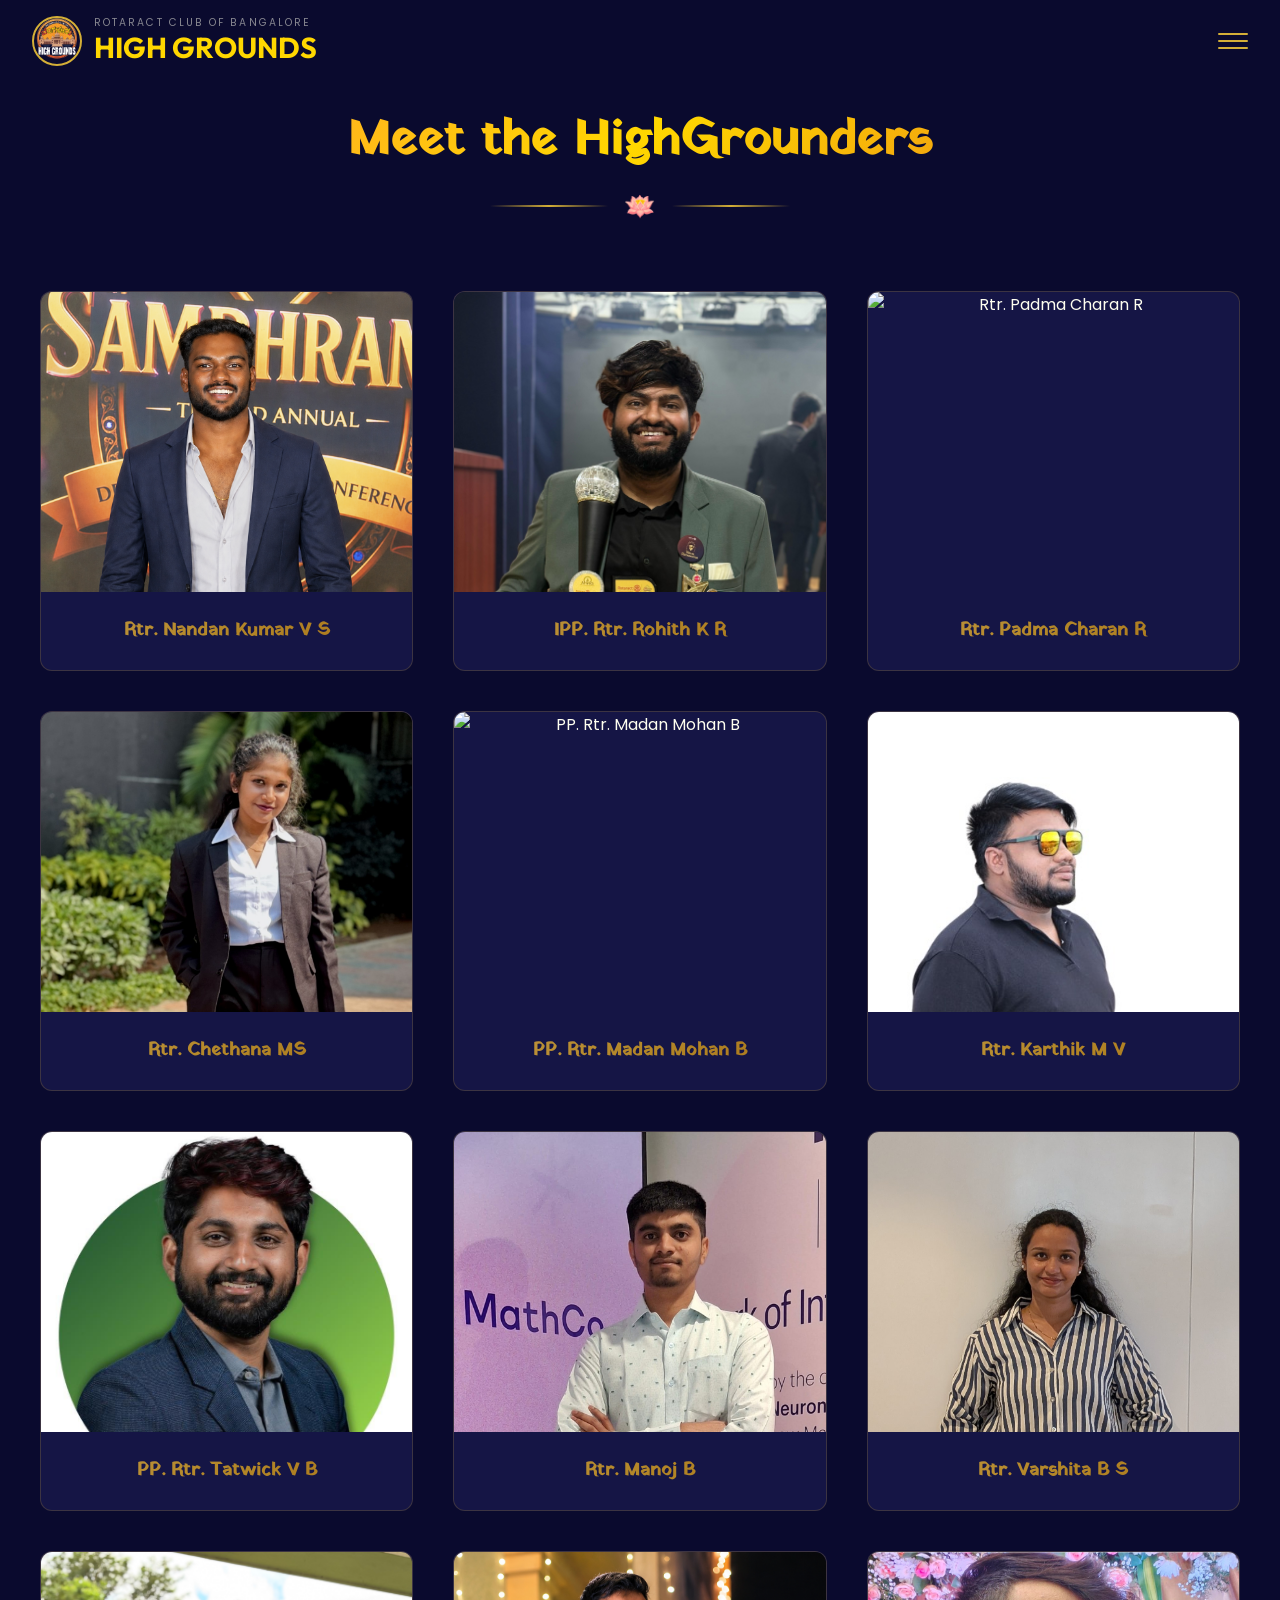
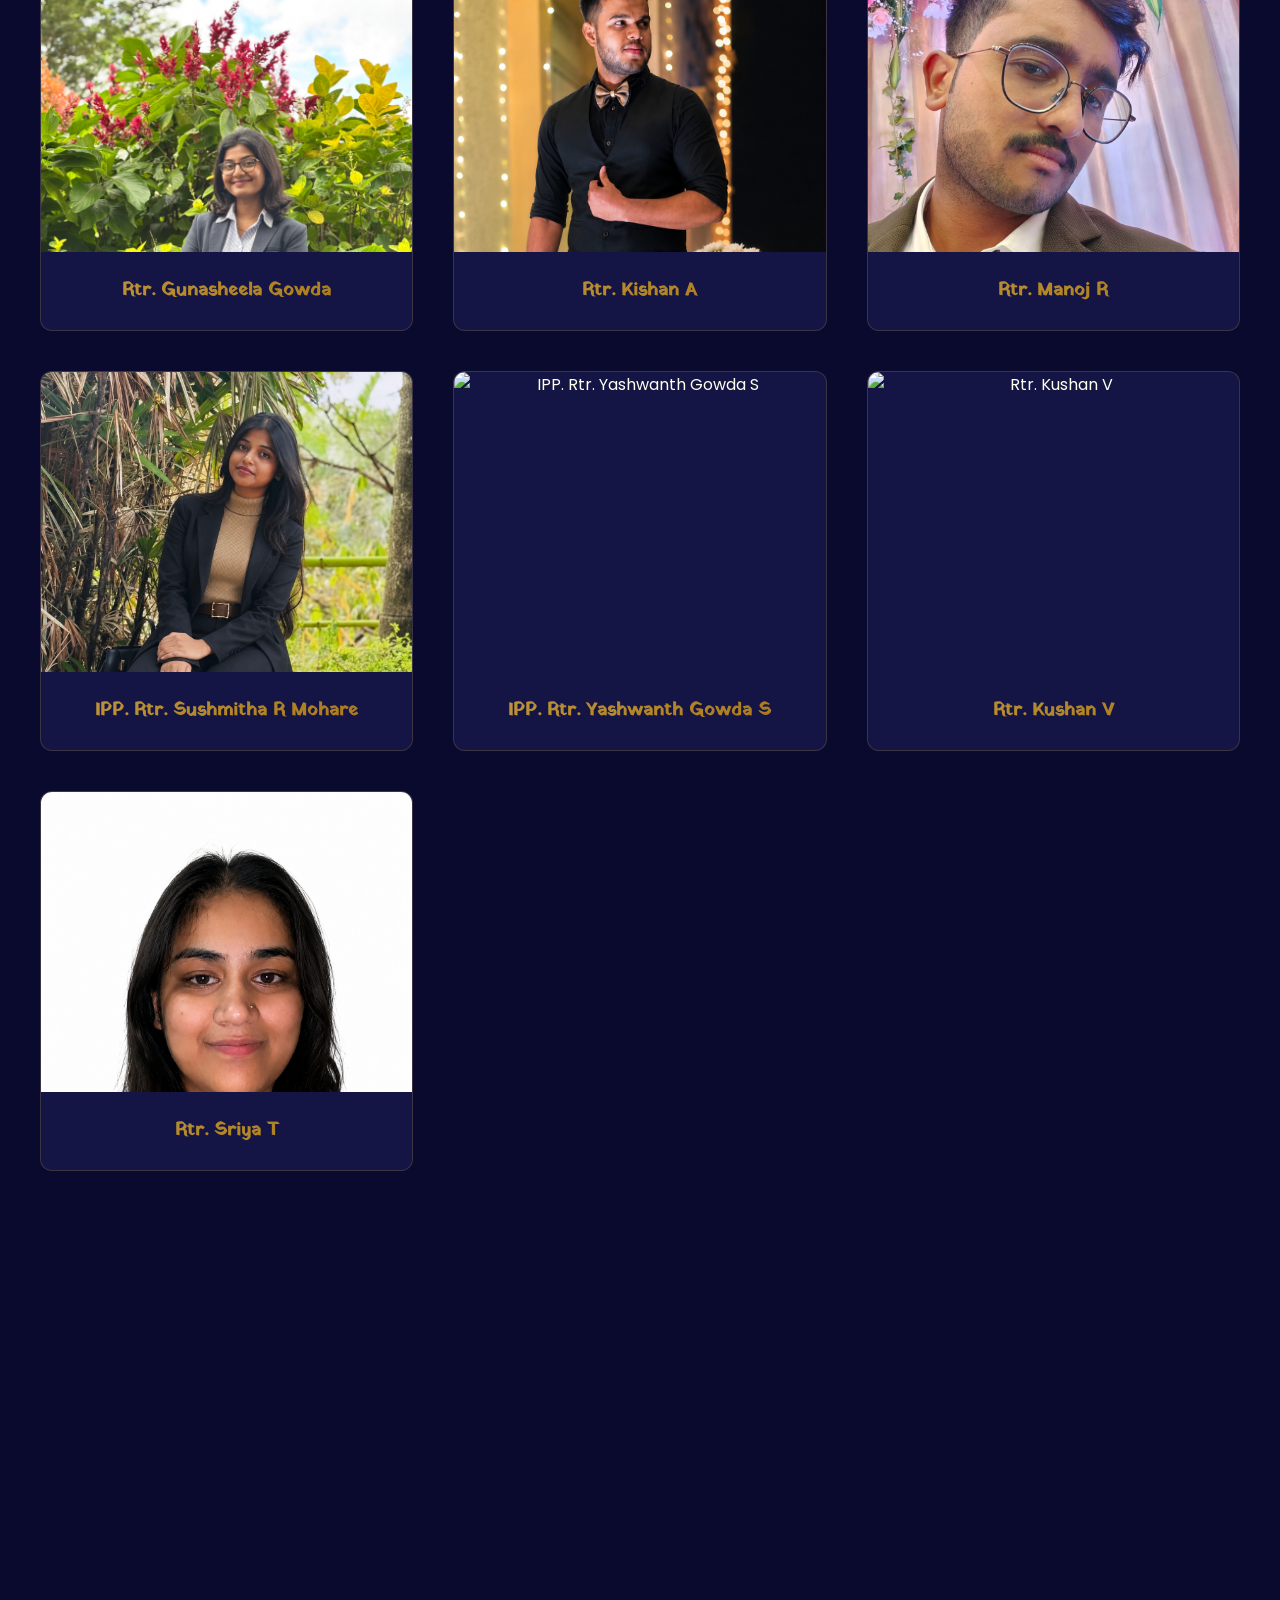
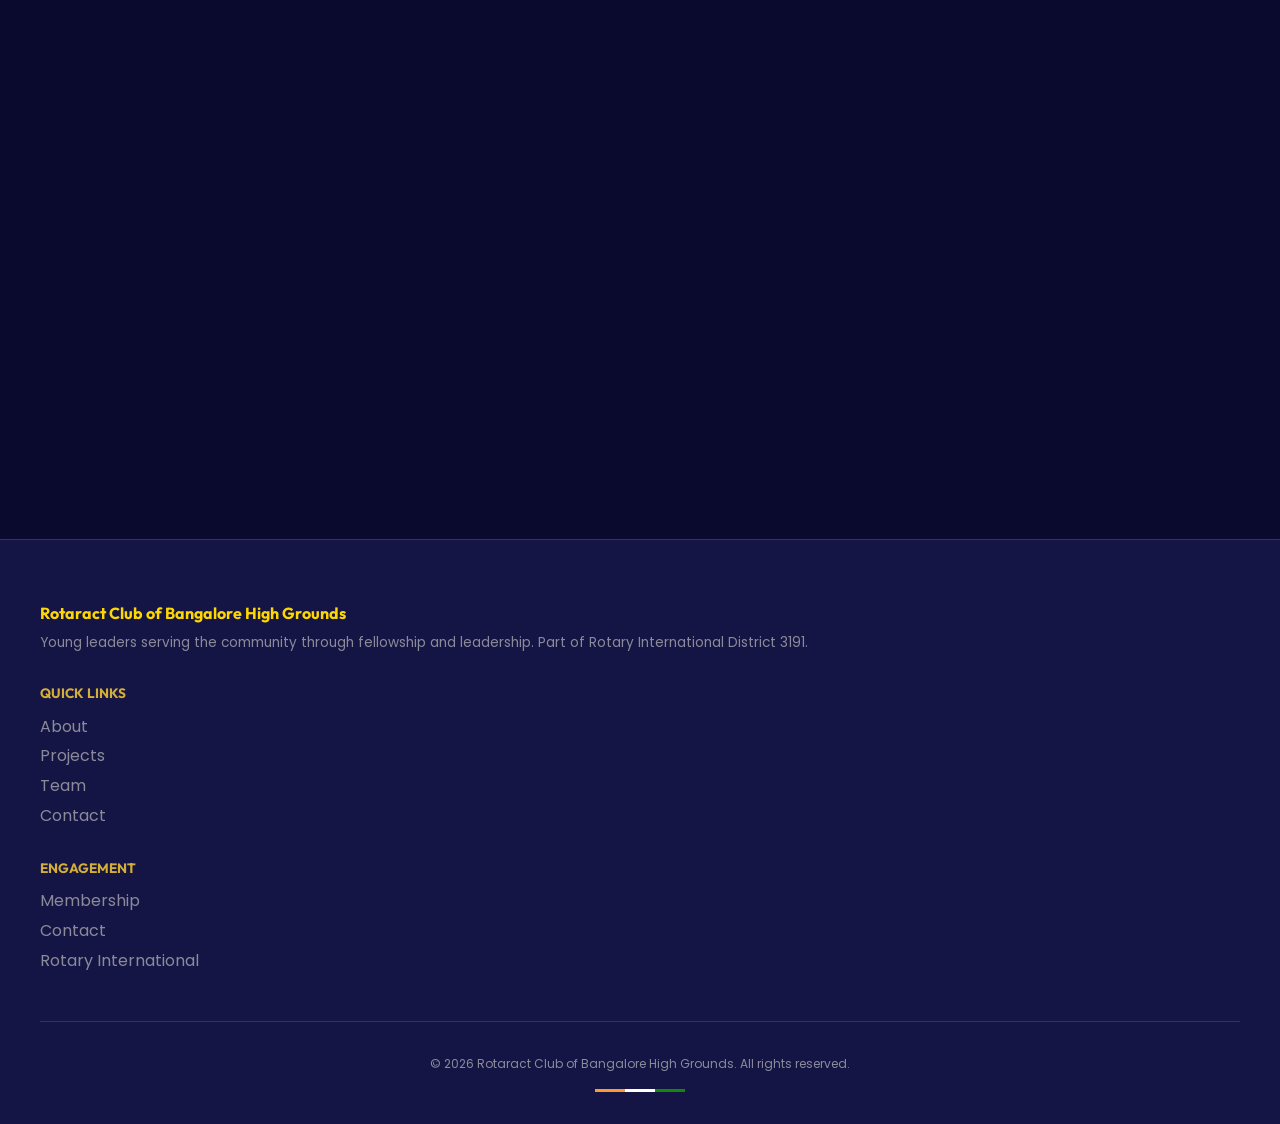
==== commit e6c75e63: "Merge branch 'main' into main" ====
--- a/membership.html
+++ b/membership.html
@@ -492,3 +492,4 @@
 </body>
 
 </html>
+</html>
--- a/styles.css
+++ b/styles.css
@@ -1356,6 +1356,28 @@
     display: flex;
   }
 
+  }
+
+  .contact-grid {
+    grid-template-columns: 1fr !important;
+    gap: 1.5rem !important;
+    width: 100% !important;
+  }
+
+  .contact-form {
+    padding: 1.25rem 1rem !important;
+    width: 88% !important;
+    box-sizing: border-box !important;
+  }
+
+  .nav-links {
+    display: none;
+  }
+
+  .hamburger {
+    display: flex;
+  }
+
   #hero {
     min-height: 100vh;
     display: flex;
@@ -1870,4 +1892,84 @@
   color: var(--text-muted);
   font-size: 0.8rem;
   margin-top: auto;
+}
+
+/* Member photo container */
+.member-photo {
+  width: 100%;
+  height: 300px;
+  /* Adjust height as needed */
+  overflow: hidden;
+}
+
+.member-photo img {
+  width: 100%;
+  height: 100%;
+  object-fit: cover;
+  /* Ensures image covers the area without distortion */
+  object-position: top;
+  /* Prioritizes the top of the image */
+  transition: transform 0.3s ease;
+}
+
+.member-card:hover .member-photo img {
+  transform: scale(1.05);
+}
+
+/* Container for name and details */
+.member-details {
+  padding: 1.5rem;
+  flex-grow: 1;
+  display: flex;
+  flex-direction: column;
+  justify-content: center;
+}
+
+.member-details h3 {
+  font-family: var(--font-display);
+  font-size: 1.15rem;
+  font-weight: 700;
+  margin: 0;
+  padding: 0.25rem 0;
+  background: linear-gradient(135deg, #BF953F, #B38728, #AA771C);
+  -webkit-background-clip: text;
+  -webkit-text-fill-color: transparent;
+  background-clip: text;
+}
+
+.member-details .member-role {
+  color: var(--gold);
+  font-size: 0.9rem;
+  margin: 0.25rem 0 0.75rem;
+  font-weight: 600;
+}
+
+.member-details .member-since {
+  color: var(--text-muted);
+  font-size: 0.8rem;
+  margin-top: auto;
+  /* Pushes it to the bottom if card heights vary */
+}
+
+/* Make the active nav link stand out */
+.nav-link.active {
+  color: var(--gold-bright);
+  font-weight: 700;
+}
+
+.member-details .member-ri-id {
+  color: var(--text-muted);
+  /* Keeps it subtle */
+  font-size: 0.8rem;
+  margin-top: 0.25rem;
+  /* Adds a tiny space below Member Since */
+  font-family: monospace;
+  /* Optional: gives the ID number a clean, technical look */
+}
+
+/* Ensure the Member Since margin doesn't push the RI ID too far down */
+.member-details .member-since {
+  color: var(--text-muted);
+  font-size: 0.8rem;
+  margin-top: auto;
 }
